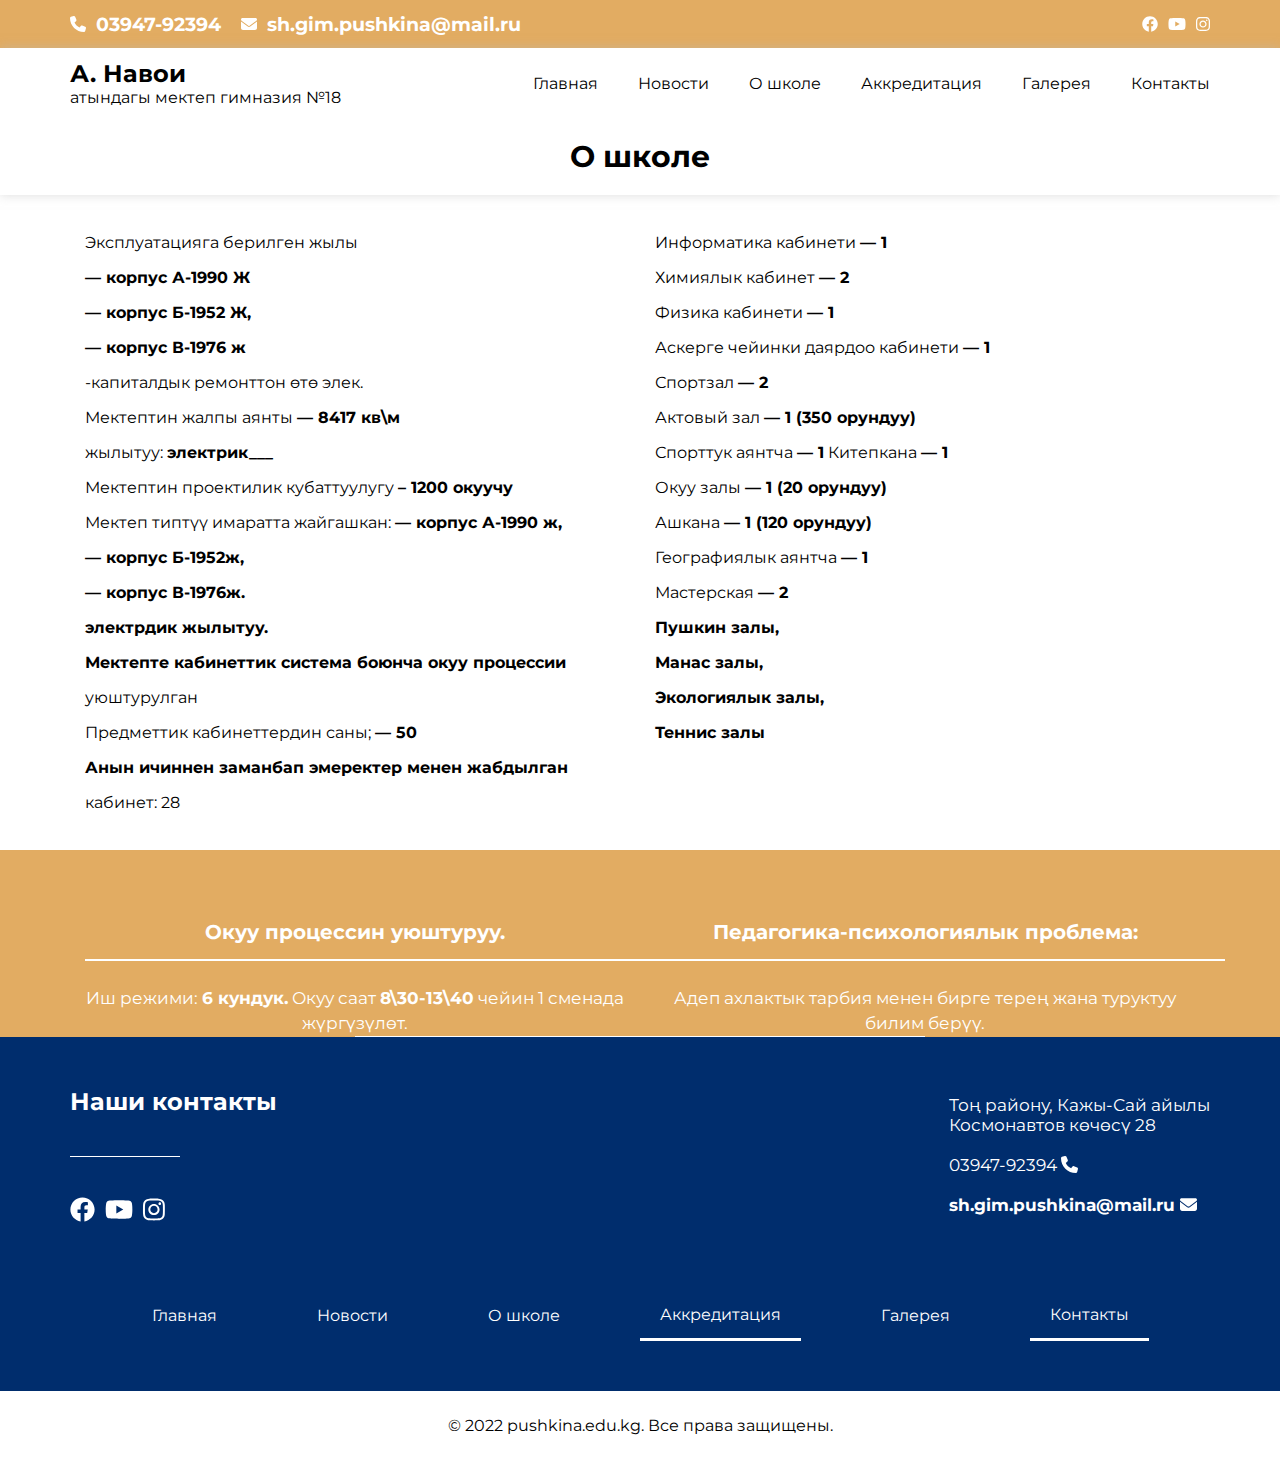
==== about.html @ 49199f62 "about" ====
<!DOCTYPE html>
<html lang="en">
  <head>
    <meta charset="UTF-8" />
    <meta http-equiv="X-UA-Compatible" content="IE=edge" />
    <meta name="viewport" content="width=device-width, initial-scale=1.0" />
    <title>Document</title>
    <link
      href="https://fonts.googleapis.com/css?family=Montserrat:100,200,300,regular,500,600,700,800,900,100italic,200italic,300italic,italic,500italic,600italic,700italic,800italic,900italic"
      rel="stylesheet"
    />
    <link
      href="https://fonts.googleapis.com/css?family=Lato:100,100italic,300,300italic,regular,italic,700,700italic,900,900italic"
      rel="stylesheet"
    />
    <link rel="stylesheet" href="./icons/all.min.css" />
    <link rel="stylesheet" href="./style/style.css" />
  </head>
  <body>
    <div class="page-container">
      <div class="content-wrap">
        <header class="header">
          <div class="header__top">
            <div class="header__content container">
              <div class="header__title">
                <div class="header__title-phone">
                  <i class="fa-solid fa-phone"></i>
                  <h3>03947-92394</h3>
                </div>
                <div class="header__title-email">
                  <i class="fa-solid fa-envelope"></i>
                  <h3>sh.gim.pushkina@mail.ru</h3>
                </div>
              </div>
              <div class="header__logo">
                <i class="fa-brands fa-facebook"></i>
                <i class="fa-brands fa-youtube"></i>
                <i class="fa-brands fa-instagram"></i>
              </div>
            </div>
          </div>
          <div class="header__bottom">
            <div class="header__container container">
              <div class="header__titles">
                <h2 class="header__titles-title">А. Навои</h2>
                <p class="header__titles-subtitle">
                  атындагы мектеп гимназия №18
                </p>
              </div>
              <nav class="header__nav">
                <ul class="header__menu">
                  <li class="header__menu-link">
                    <a href="./index.html">Главная</a>
                  </li>
                  <li class="header__menu-link"><a href="#news">Новости</a></li>
                  <li class="header__menu-link">
                    <a href="./about">О школе</a>
                  </li>
                  <li class="header__menu-link">
                    <a href="./acridit">Аккредитация</a>
                  </li>
                  <li class="header__menu-link">
                    <a href="#gallery">Галерея</a>
                  </li>
                  <li class="header__menu-link">
                    <a href="#footer">Контакты</a>
                  </li>
                </ul>
                <div class="burger-menu"><span></span></div>
              </nav>
            </div>
            <h2 class="header__text">О школе</h2>
          </div>
        </header>

        <main>
          <section class="about">
            <div class="container">
              <div class="row">
                <div class="col-6">
                  <p class="about__text">
                    Эксплуатацияга берилген жылы <br />
                    <strong>— корпус А-1990 Ж</strong> <br />
                    <strong> — корпус Б-1952 Ж,</strong> <br />
                    <strong> — корпус В-1976 ж</strong> <br />
                    -капиталдык ремонттон өтө элек. <br />
                    Мектептин жалпы аянты <strong>— 8417 кв\м</strong> <br />
                    жылытуу: <strong>электрик___</strong> <br />
                    Мектептин проектилик кубаттуулугу
                    <strong>– 1200 окуучу</strong> <br />
                    Мектеп типтүү имаратта жайгашкан:
                    <strong> — корпус А-1990 ж,</strong> <br />
                    <strong>— корпус Б-1952ж,</strong> <br />
                    <strong>— корпус В-1976ж.</strong> <br />
                    <strong>электрдик жылытуу.</strong> <br />
                    <strong
                      >Мектепте кабинеттик система боюнча окуу процессии</strong
                    >
                    <br />
                    уюштурулган <br />
                    Предметтик кабинеттердин саны; <strong>— 50</strong> <br />
                    <strong
                      >Анын ичиннен заманбап эмеректер менен жабдылган</strong
                    >
                    кабинет: 28
                  </p>
                </div>
                <div class="col-6">
                  <p class="about__text">
                    Информатика кабинети <strong>— 1</strong> <br />
                    Химиялык кабинет <strong> — 2</strong> <br />
                    Физика кабинети <strong>— 1</strong> <br />
                    Аскерге чейинки даярдоо кабинети <strong>— 1</strong> <br />
                    Спортзал <strong>— 2</strong> <br />
                    Актовый зал <strong>— 1 (350 орундуу)</strong> <br />
                    Спорттук аянтча <strong>— 1</strong> Китепкана
                    <strong>— 1</strong> <br />
                    Окуу залы <strong>— 1 (20 орундуу)</strong> <br />
                    Ашкана <strong>— 1 (120 орундуу)</strong> <br />
                    Географиялык аянтча <strong>— 1</strong> <br />
                    Мастерская <strong>— 2</strong> <br />
                    <strong>Пушкин залы,</strong> <br />
                    <strong>Манас залы,</strong> <br />
                    <strong>Экологиялык залы,</strong> <br />
                    <strong>Теннис залы</strong>
                  </p>
                </div>
              </div>
            </div>
          </section>
          <section class="studies">
            <div class="container">
              <div class="studies__container">
                <div class="row">
                  <div class="col-6">
                    <div class="studies__content">
                      <h3 class="studies__content-title">
                        Окуу процессин уюштуруу.
                      </h3>
                      <span></span>
                      <p class="studies__content-text">
                        Иш режими: <b>6 кундук.</b> Окуу саат
                        <b>8\30-13\40</b> чейин 1 сменада жүргүзүлөт.
                      </p>
                    </div>
                  </div>
                  <div class="col-6">
                    <div class="studies__content">
                      <h3 class="studies__content-title">
                        Педагогика-психологиялык проблема:
                      </h3>
                      <span></span>
                      <p class="studies__content-text">
                        Адеп ахлактык тарбия менен бирге терең жана туруктуу
                        <br />
                        билим берүү.
                      </p>
                    </div>
                  </div>
                </div>
                <span></span>
              </div>
            </div>
          </section>
        </main>
      </div>
      <footer class="footer">
        <div class="footer__top">
          <div class="container">
            <div class="footer__content">
              <div class="footer__contact">
                <h2 class="footer__contact-title">Наши контакты</h2>
                <span></span>
                <div class="footer__logo">
                  <i class="fa-brands fa-facebook"></i>
                  <i class="fa-brands fa-youtube"></i>
                  <i class="fa-brands fa-instagram"></i>
                </div>
              </div>
              <div class="footer__email">
                <h2 class="footer__email-text">
                  Тоң району, Кажы-Сай айылы <br />
                  Космонавтов көчөсү 28
                </h2>
                <p class="footer__email-link">
                  <a href="">03947-92394 <i class="fa-solid fa-phone"></i></a>
                </p>
                <h3 class="footer__email-email">
                  <a href=""
                    >sh.gim.pushkina@mail.ru <i class="fa-solid fa-envelope"></i
                  ></a>
                </h3>
              </div>
            </div>
            <div class="footer__nav">
              <ul class="footer__menu">
                <li class="footer__menu-links">
                  <a href="./index.html">Главная</a>
                </li>
                <li class="footer__menu-link"><a href="#news">Новости</a></li>
                <li class="footer__menu-link">
                  <a href="./about">О школе</a>
                </li>
                <li class="footer__menu-linka">
                  <a href="./acridit">Аккредитация</a>
                </li>
                <li class="footer__menu-link">
                  <a href="#gallery">Галерея</a>
                </li>
                <li class="footer__menu-link">
                  <a href="#footer">Контакты</a>
                </li>
              </ul>
            </div>
          </div>
        </div>
        <div class="footer__bottom">
          <p>© 2022 pushkina.edu.kg. Все права защищены.</p>
        </div>
      </footer>
    </div>

    <script src="./main.js"></script>
    <script src="./icons/all.min.js"></script>
  </body>
</html>
---- style/style.css ----
* {
  padding: 0;
  margin: 0;
  box-sizing: border-box;
  font-family: "Montserrat", Sans-serif;
}
*::selection {
  background-color: orange;
  color: #000;
}
.container {
  max-width: 1140px;
  width: 100%;
  margin: 0 auto;
}
.row {
  display: flex;
  flex-wrap: wrap;
}
.col-4 {
  width: 33.3%;
  padding: 0 15px;
}
.col-6 {
  width: 50%;
  padding: 0 15px;
}
.col-3 {
  width: 25%;
  padding: 0 15px;
}
.col-5 {
  width: 220px;
  padding: 0 5px;
}
.page-container {
  display: flex;
  flex-direction: column;
  min-height: 100vh;
}
.content-wrap {
  flex: 1;
}
ul,
li {
  list-style: none;
}
a {
  text-decoration: none;
  color: inherit;
}
.header__top {
  background-color: #e2ac62;
}
.header__top,
.footer__top * {
  color: #fff;
}
.header__content {
  height: 48px;
  display: flex;
  justify-content: space-between;
  align-items: center;
}
.header__title {
  display: flex;
  column-gap: 20px;
  align-items: center;
}
.header__title-email,
.header__title-phone {
  display: flex;
  align-items: center;
  column-gap: 10px;
}

.header__logo,
.footer__logo {
  display: flex;
  align-items: center;
  column-gap: 10px;
}
.burger-menu {
  display: none;
}
.header__bottom {
  box-shadow: 0px 0px 10px 0px rgba(185.25, 185.25, 185.25, 0.5);
}
.header__container {
  height: 70px;
  display: flex;
  justify-content: space-between;
  align-items: center;
  background-color: #fff;
}
.header__menu {
  display: flex;
  align-items: center;
  column-gap: 40px;
}
.header__menu-link {
  transition: all 0.3s;
}
.header__menu-link:hover {
  border-bottom: 3px solid #55595c;
}
.hero {
  background: no-repeat center url(../images/24066110541987156_0830.jpg);
  background-size: cover;
  background-position: 25% 35%;
  /* background-position: center; */
  height: 670px;
  display: flex;
  flex-direction: column;
  align-items: center;
  justify-content: center;
  row-gap: 20px;
}
.hero__title {
  color: #fff;
  font-size: 70px;
  font-weight: 800;
  line-height: 60px;
  letter-spacing: 0px;
}
.hero__text {
  color: #fff;
  font-size: 30px;
  font-weight: 500;
  letter-spacing: 0px;
}
.hero__btn {
  font-size: 14px;
  font-weight: normal;
  fill: #000000;
  color: #000000;
  background-color: #fff300;
  border-radius: 5px 5px 5px 5px;
  padding: 17px 40px 17px 40px;
  border: none;
}
.news__content {
  height: auto;
  width: 353px;
  box-shadow: 0 0 10px 0 rgba(0, 0, 0, 0.15);
  transition: all 0.3s;
}
.news__content:hover {
  box-shadow: 0 0 30px 0 rgba(0, 0, 0, 0.15);
}
.news__all {
  margin-top: 20px;
  padding: 20px 30px 0 30px;
  display: flex;
  flex-direction: column;
  row-gap: 25px;
}

.news__content-text {
  margin: 0;
  line-height: 1.5em;
  font-size: 14px;
  color: #777;
}
.news__content-link {
  margin-bottom: 25px;
  font-size: 12px;
  font-weight: 700;
}
.news__date {
  width: 100%;
  padding: 20px 30px 20px 30px;
  border-top: 1px solid #eaeaea;
}
.news__date p {
  line-height: 1.3em;
  font-size: 12px;
  /* margin-bottom: 13px; */
  color: #adadad;
}
.history {
  margin-top: 50px;
  background-color: #f3f3f3;
  padding: 50px;
}
.history__contents {
  display: flex;
}
.history__accreditation {
  height: 590px;
  padding: 30px;
  width: 40%;
  background-color: #d6eafd;
}
.history__content {
  height: 590px;
  padding: 30px;
  width: 60%;
  background-color: #bd239c;
}
.history__accreditation-head h3,
.history__content-head h3 {
  text-align: center;
  font-size: 20px;
  margin-bottom: 10px;
  font-weight: 700;
  font-family: "Montserrat", sans-serif;
}
.history__content-head h3 {
  color: #fff;
}
.history__accreditation-head span,
.history__content-head span {
  display: block;
  width: 40px;
  height: 2.4px;
  margin: 0 auto;
}
.history__accreditation-head span {
  background-color: #1e1d1d;
}
.history__content-head span {
  background-color: #fff;
  width: 55px;
}
.history__accreditation-body h3 {
  margin-top: 10px;
  font-family: "Exo 2", Sans-serif;
  font-size: 18px;
  display: flex;
  color: #000000;
  column-gap: 10px;
}
.history__accreditation-body h3 a:nth-child(2) {
  width: 100%;
  display: block;
}
.red {
  color: #ff0000;
}
.history__content-body p {
  color: #ffffff;
  font-family: "Exo 2", Sans-serif;
  font-size: 21px;
  margin-bottom: 10px;
}
.history__content-body a {
  font-family: "Exo 2", Sans-serif;
  font-size: 15px;
  font-weight: 600;
  text-transform: uppercase;
  background-color: #fff900;
  border-radius: 0px 0px 0px 0px;
  color: #536942;
  width: 220px;
  height: 55px;
  display: flex;
  align-items: center;
  justify-content: center;
}
.history__content-body a svg {
  margin-left: 10px;
}
.news {
  margin-top: 70px;
}
.news__title {
  padding: 0 15px;
}
.news__title-logo {
  color: #000000;
  font-size: 20px;
  margin-bottom: 15px;
}
.news__title span {
  display: block;
  height: 2.4px;
  width: 55px;
  background-color: #000000;
}
.gallery {
  margin-top: 70px;
  padding-bottom: 40px;
}
.gallery__title {
  margin-bottom: 20px;
}
.gallery__title-logo {
  color: #000000;
  font-size: 20px;
  text-align: center;
  margin-bottom: 25px;
}
.gallery__title span {
  height: 2.4px;
  width: 112px;
  margin: 0 auto;
  background-color: #000000;
  display: block;
}
.gallery .col-3 {
  padding: 0 5px;
}
.gallery__img {
  display: block;
  margin: 0 auto;
  width: 275px;
}
.mission {
  padding-top: 50px;
  background-color: #d9e1ec;
  padding-bottom: 70px;
}
.mission__title {
  text-align: center;
  margin-bottom: 30px;
}
.mission__title h3 {
  font-size: 25px;
  letter-spacing: -2px;
  color: #536942;
  margin-top: 20px;
  margin-bottom: 15px;
}
.mission__title span {
  height: 2.4px;
  display: block;
  margin: 0 auto;
  width: 90px;
  background-color: #2377bd;
}
.mission__content-number {
  color: #313030;
  font-size: 50px;
  font-weight: 900;
  margin-bottom: 25px;
  text-align: center;
}
.mission__content-text {
  text-align: center;
  line-height: 35px;
  color: #73866b;
  font-size: 17px;
  font-family: "Exo 2", Sans-serif;
}
.gallery__img-hover {
  transition: all 0.3s;
  outline: none;
}
.gallery__img-hover:hover {
  opacity: 0.4;
}
.footer {
  background-color: #002d6d;
}
.footer__content {
  display: flex;
  align-items: center;
  justify-content: space-between;
}
.footer__contact {
  display: flex;
  flex-direction: column;
  row-gap: 40px;
}
.footer__contact span {
  display: block;
  height: 0.8px;
  width: 110px;
  background-color: #fff;
}
.footer__logo svg {
  font-size: 25px;
  outline: none;
}
.footer {
  padding-top: 50px;
}
.footer *::selection {
  background-color: #ffd936;
}
.footer__email {
  display: flex;
  flex-direction: column;
  row-gap: 20px;
}
.footer__email-text {
  color: #ffffff;
  font-size: 17px;
  font-weight: 400;
}
.footer__email-link,
.footer__email-email {
  font-size: 17px;
}
.footer__menu {
  display: flex;
  align-items: center;
  justify-content: center;
  column-gap: 60px;
  margin-top: 70px;
  margin-bottom: 50px;
}
.footer__menu-link,
.footer__menu-links {
  line-height: 20px;
  padding: 13px 20px;
  transition: all 0.3s;
  font-family: "Montserrat", Sans-serif;
}
.footer__menu-link:nth-child(1) {
  border-bottom: 3px solid #ffffff;
}
.footer__menu-link:last-child {
  border-bottom: 3px solid #ffffff;
}
.footer__menu-link:hover,
.footer__menu-links:hover {
  border-bottom: 3px solid #55595c;
}
.footer__menu-link:nth-child(1):hover,
.footer__menu-link:last-child:hover {
  border-bottom: 3px solid #ffffff;
}
.footer__bottom {
  text-align: center;
  background-color: #fff;
  padding: 25px 0;
}
.footer__bottom p {
  color: #000;
}
.hello {
  margin-top: 100px;
  background-color: #f6f8f5;
  padding: 5.34em 6.67em;
  height: auto;
}
.hello__title {
  font-size: 30px;
  font-weight: 400;
  color: #536942;
  font-size: 1.7647058823529rem;
  margin-bottom: 10px;
}
.hello__links-text,
.hello__links {
  color: #ffd936;
  line-height: 1.45;
}
.hello__text {
  margin-top: 30px;
  font-size: 15px;
  color: #5d7b76;
}
.comments {
  background-color: #f6f8f5;
  margin-top: 30px;
  margin-bottom: 30px;
  padding-bottom: 4em;
}
.comments__title {
  padding: 1.2em 3.99em 0;
  color: #536942;
  line-height: 1.4;
  font-size: 20px;
  font-size: 1.1764705882353rem;
  font-weight: normal;
  word-wrap: break-word;
  font-family: "Montserrat", sans-serif;
  text-transform: none;
}
.comments__content {
  padding-top: 4em;
  padding-left: 6.67em;
  padding-right: 6.67em;
  /* padding: 4em 6.67em 0 6.67em; */
}
.comments__logo {
  display: flex;
  align-items: center;
  column-gap: 20px;
  margin-bottom: 20px;
}
.comments__content-text {
  display: flex;
  flex-direction: column;
}
.comments__content-text b {
  text-decoration: underline;
  color: #ffd936;
  transition: all 0.2s;
}
.comments__content-text a {
  text-decoration: underline;
  color: #ffd936;
  transition: all 0.2s;
}
.comments__content-text a:hover {
  text-decoration: none;
  color: #dab200;
  outline: none;
}
.comments__content-text b:hover {
  text-decoration: none;
  color: #dab200;
  outline: none;
}
.comments__text {
  color: #808285;
  font-size: 17px;
  font-family: "Lato", sans-serif;
  line-height: 27px;
}
.comments__wrap {
  display: flex;
  justify-content: end;
}
.comments__wrap-text {
  text-decoration: underline;
  color: #ffd936;
  transition: all 0.2s;
}
.comments__wrap-text:hover {
  text-decoration: none;
  color: #dab200;
  outline: none;
}
.comments__answer-title {
  font-weight: normal;
  line-height: 1.65;
  display: flex;
  align-items: center;
  font-size: 1.6470588235294rem;
  color: #536942;
}
.comments__answer {
  margin-top: 20px;
  padding: 0 155px 0 155px;
}
.comment__ansver-logo p {
  font-weight: normal;
  line-height: 1.65;
  white-space: nowrap;
  font-size: 17px;
  color: #ffd936;
  transition: all 0.2s;
  text-decoration: underline;
  font-size: 1rem;
  margin-left: 1em;
}
.comments__form-text {
  font-size: 17px;
  font-family: "Lato", sans-serif;
  color: #808285;
  margin-top: 10px;
}
.textarea {
  display: block;
  width: 100%;
  /* height: 300px; */
  position: relative;
}
.textarea textarea {
  margin-top: 1.7em;
  margin-bottom: 20px;
  outline: none;
  height: 100%;
  font-family: "Lato", sans-serif;
  font-weight: 400;
  font-size: 17px;
  font-size: 1rem;
  line-height: 1.7;
  padding: 0.75em;
  color: #666;
  transition: all 0.2s linear;
  border-color: #dddddd;
  border-style: solid;
  width: 100%;
}
.comments__label {
  margin-bottom: 20px;
}
.comments__label input {
  height: 56px;
  /* display: block; */
  width: 273px;
  outline: none;
  margin-bottom: 20px;
  padding: 0.75em;
  font-family: "Lato", sans-serif;
  font-weight: 400;
  color: #666;
  font-size: 17px;
  font-size: 1rem;
  /* border-color: #dddddd;
  border-style: solid; */
  border: 1px solid #dddddd;
  line-height: 1.7;
}
.comments__form-confirm {
  display: flex;
  align-items: center;
  column-gap: 10px;
}
.comments__form-confirm p {
  font-size: 17px;
  font-family: "Lato", sans-serif;
  color: #526840bf;
  line-height: 1.7;
  font-weight: inherit;
}
.comments__btn {
  display: block;
  padding: 10px 15px;
  border-radius: 2px;
  line-height: 1.85714285714286;
  border: 0;
  background-color: #ffd936;
}
.leave {
  padding: 4em 6.67em;
  background-color: #f6f8f5;
  margin-bottom: 50px;
}
.leave__flex {
  display: flex;
  column-gap: 55px;
}
.comments__answer {
  display: none;
}
.footer__menu-linka {
  line-height: 20px;
  padding: 13px 20px;
  transition: all 0.3s;
  font-family: "Montserrat", Sans-serif;
  border-bottom: 3px solid #ffffff;
}
.header__text {
  color: #000000;
  font-size: 30px;
  letter-spacing: 0px;
  padding: 20px 0px 20px 0px;
  text-align: center;
}
.about {
  margin-top: 30px;
  margin-bottom: 30px;
}
.about__text {
  color: #000000;
  font-family: "Montserrat", Sans-serif;
  line-height: 35px;
}
.studies {
  background-color: #e2ac62;
  padding-top: 70px;
}
.studies__content span {
  display: block;
  width: 55px;
  height: 1.6px;
  background-color: #fff;
  margin: 0 auto;
}
.studies__content-title {
  color: #ffffff;
  font-size: 20px;
  letter-spacing: 0px;
  font-weight: 700;
  font-family: "Montserrat", sans-serif;
  text-transform: none;
  text-align: center;
  margin-bottom: 15px;
}
.studies__content-text {
  margin-top: 25px;
  line-height: 25px;
  font-size: 17px;
  text-align: center;
  color: #ffffff;
  font-family: "Montserrat", Sans-serif;
}
.studies__container span {
  display: block;
  margin: 0 auto;
  background-color: #fff;
  height: 1.6px;
  width: 570px;
}
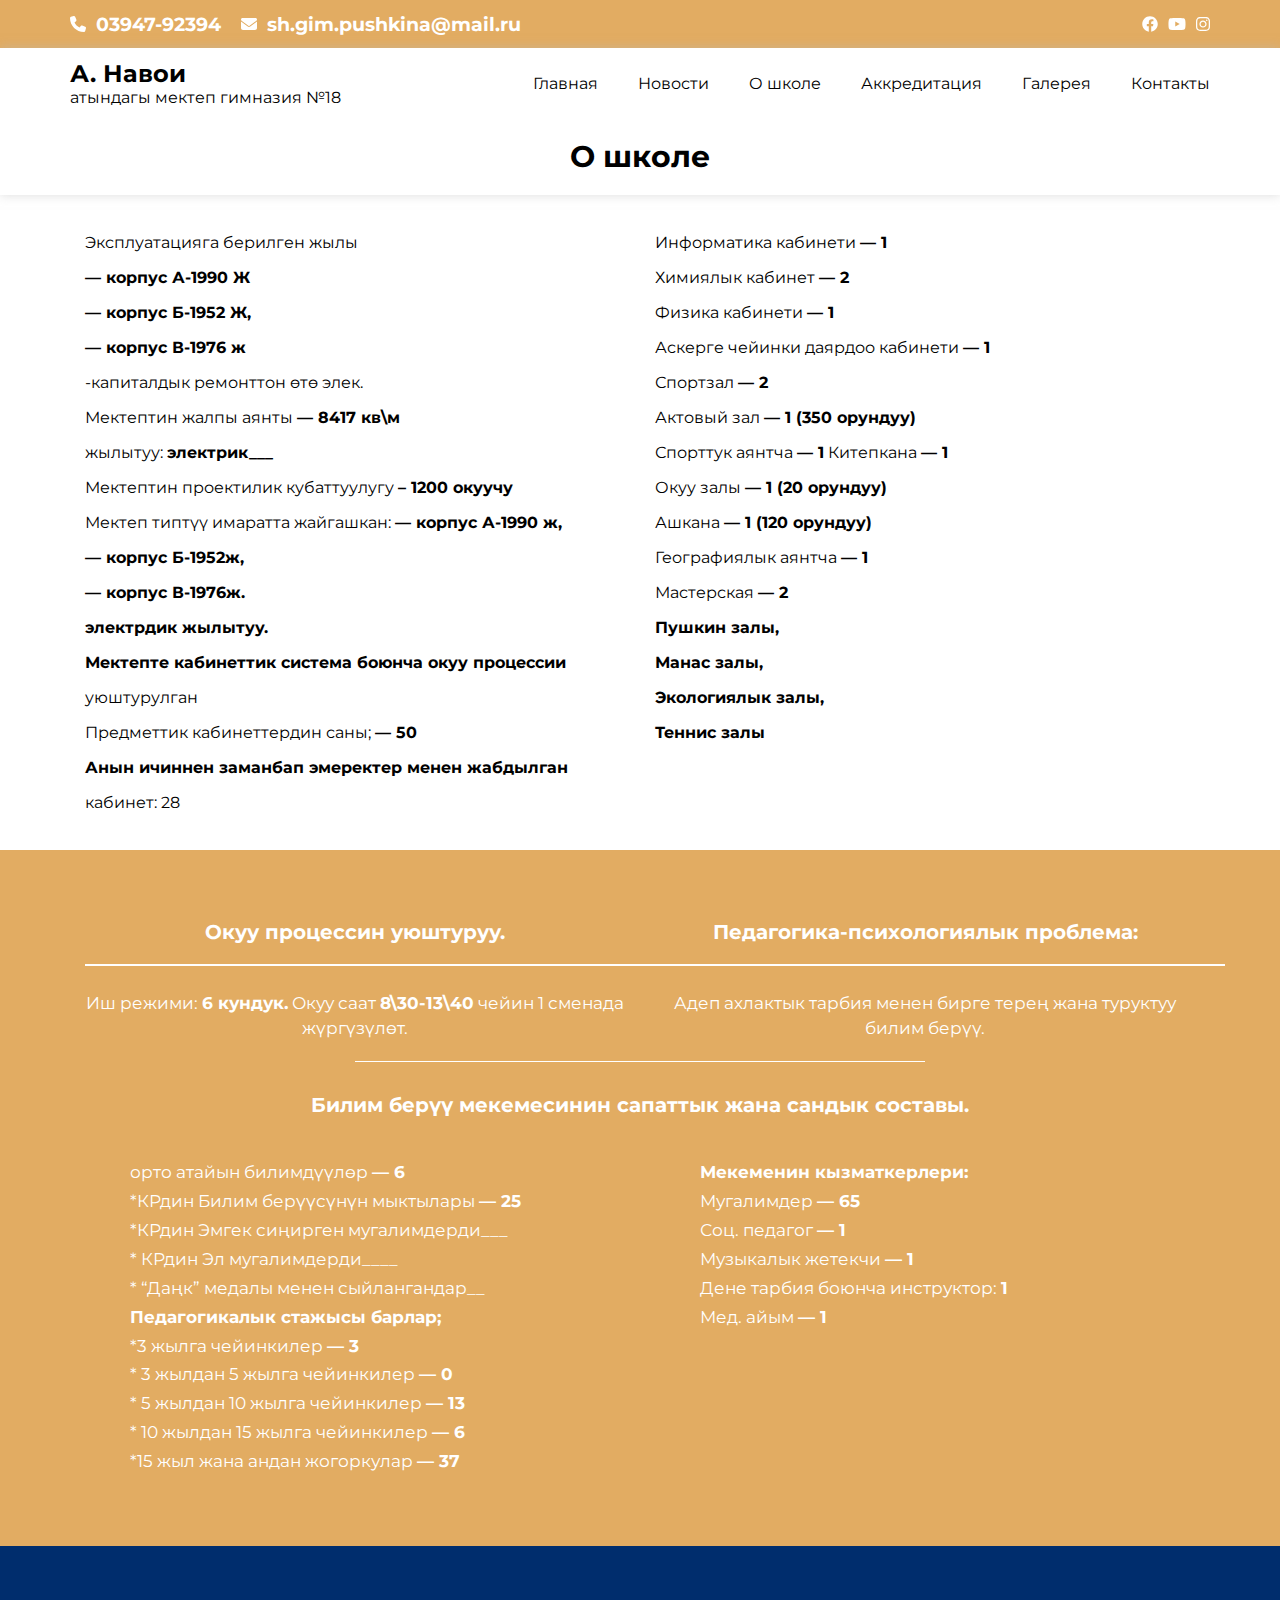
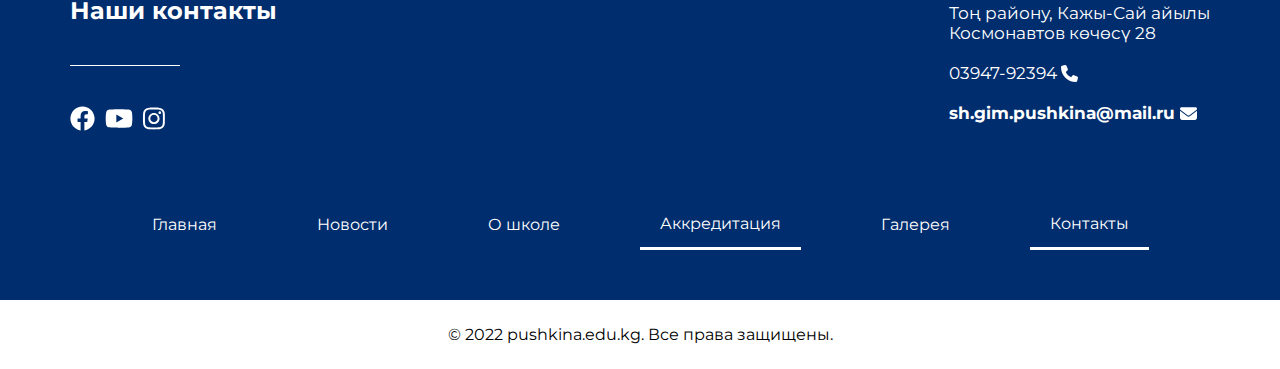
==== commit 4b652c9f: "about2" ====
--- a/about.html
+++ b/about.html
@@ -160,6 +160,40 @@
                 </div>
                 <span></span>
               </div>
+              <div class="studies__wrap">
+                <h3>Билим берүү мекемесинин сапаттык жана сандык составы.</h3>
+                <div class="row">
+                  <div class="col-6">
+                    <p class="studies__wrap-text">
+                      орто атайын билимдүүлөр <strong>— 6</strong> <br />
+                      *КРдин Билим берүүсүнүн мыктылары <strong>— 25</strong>
+                      <br />
+                      *КРдин Эмгек сиңирген мугалимдерди___ <br />
+                      * КРдин Эл мугалимдерди____ <br />
+                      * “Даңк” медалы менен сыйлангандар__ <br />
+                      <strong>Педагогикалык стажысы барлар;</strong> <br />
+                      *3 жылга чейинкилер <strong>— 3</strong> <br />
+                      * 3 жылдан 5 жылга чейинкилер <strong>— 0</strong> <br />
+                      * 5 жылдан 10 жылга чейинкилер <strong>— 13</strong>
+                      <br />
+                      * 10 жылдан 15 жылга чейинкилер <strong>— 6</strong>
+                      <br />
+                      *15 жыл жана андан жогоркулар <strong>— 37</strong>
+                    </p>
+                  </div>
+                  <div class="col-6">
+                    <p class="studies__wrap-text">
+                      <strong>Мекеменин кызматкерлери:</strong> <br />
+                      Мугалимдер <strong>— 65</strong> <br />
+                      Соц. педагог <strong>— 1</strong> <br />
+                      Музыкалык жетекчи <strong>— 1</strong> <br />
+                      Дене тарбия боюнча инструктор: <strong>1</strong> <br />
+                      Мед. айым
+                      <strong>— 1</strong>
+                    </p>
+                  </div>
+                </div>
+              </div>
             </div>
           </section>
         </main>
--- a/style/style.css
+++ b/style/style.css
@@ -656,6 +656,7 @@
 .studies {
   background-color: #e2ac62;
   padding-top: 70px;
+  padding-bottom: 70px;
 }
 .studies__content span {
   display: block;
@@ -688,4 +689,31 @@
   background-color: #fff;
   height: 1.6px;
   width: 570px;
-}
+  margin-top: 20px;
+}
+/* .studies__wrap {
+  padding-left: 20px;
+  padding-right: 20px;
+} */
+.studies__wrap h3 {
+  margin-top: 30px;
+  color: #ffffff;
+  font-size: 20px;
+  letter-spacing: 0px;
+  font-weight: 700;
+  font-family: "Montserrat", sans-serif;
+  text-transform: none;
+  line-height: 1.3;
+  text-align: center;
+  margin-bottom: 40px;
+}
+.studies__wrap-text {
+  text-align: left;
+  color: #ffffff;
+  font-family: "Montserrat", Sans-serif;
+  font-size: 17px;
+  line-height: 1.7;
+}
+.studies__wrap .col-6 {
+  padding: 0 60px;
+}
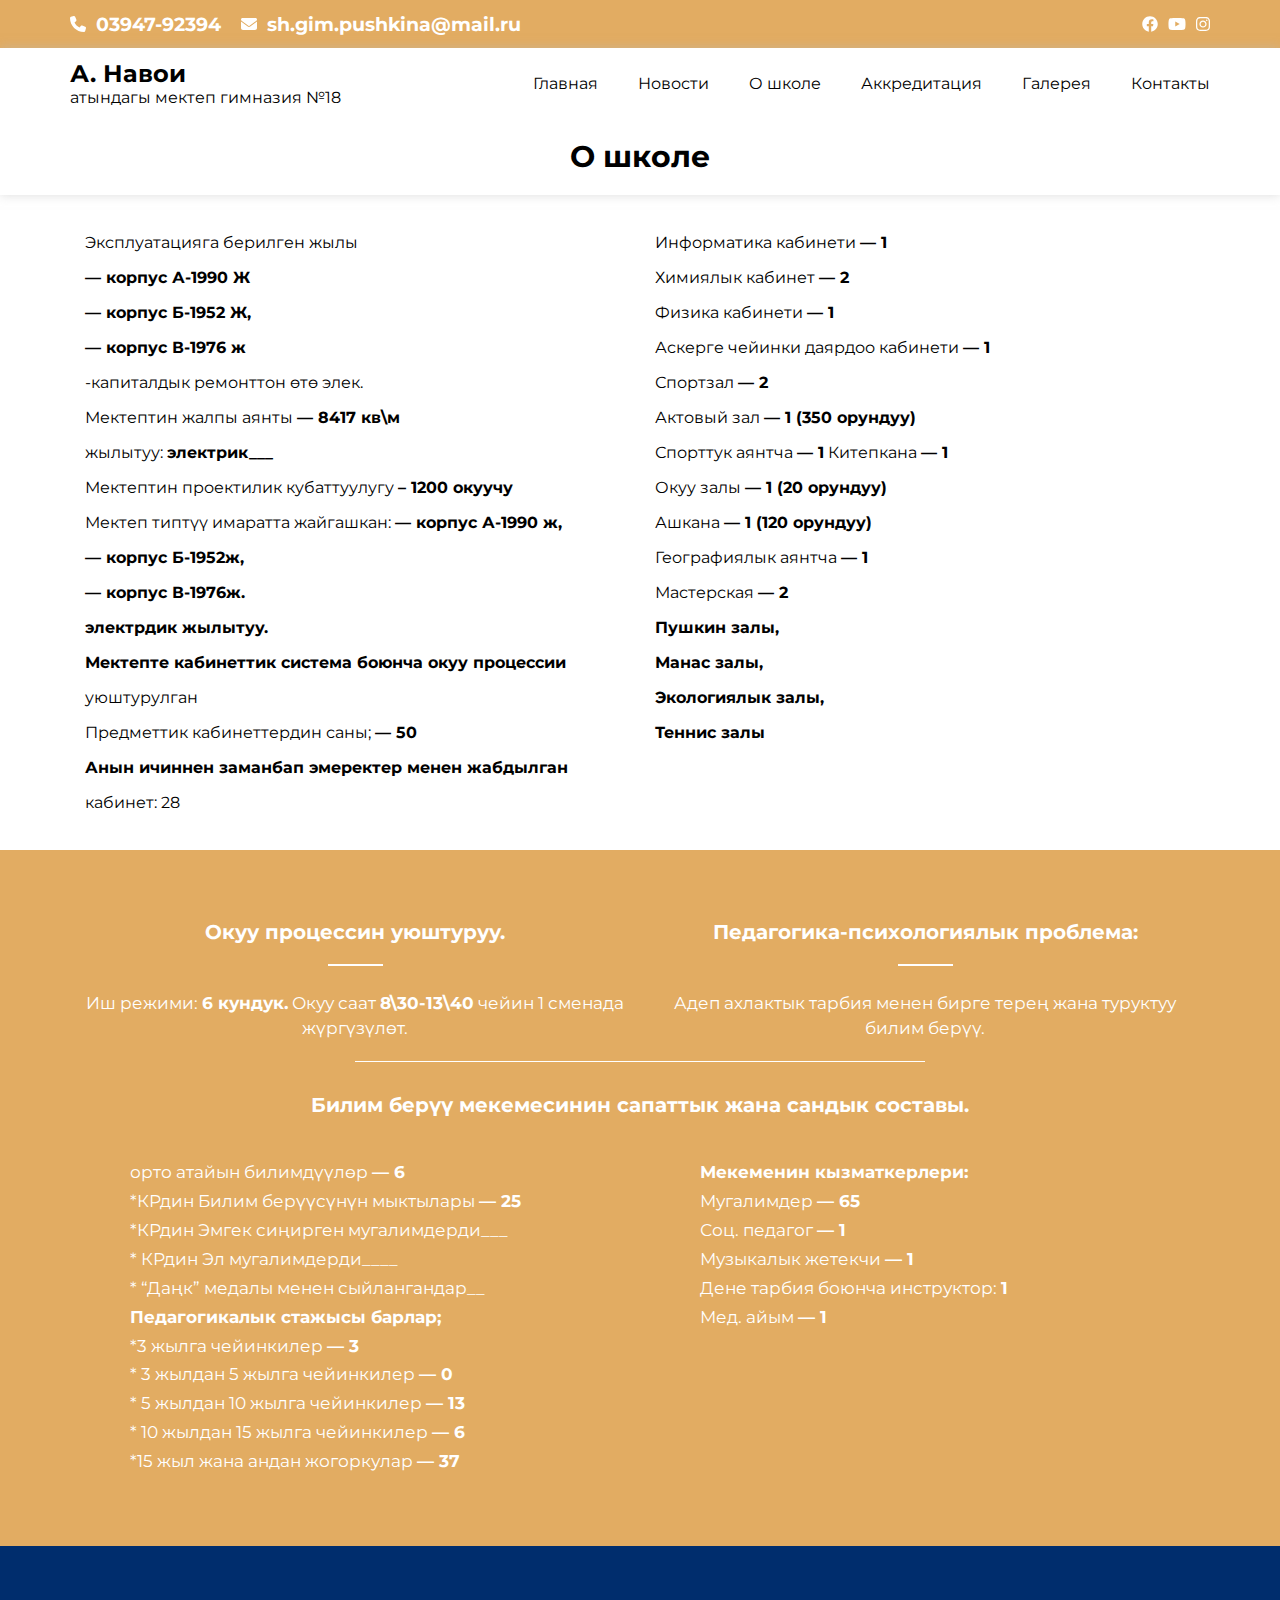
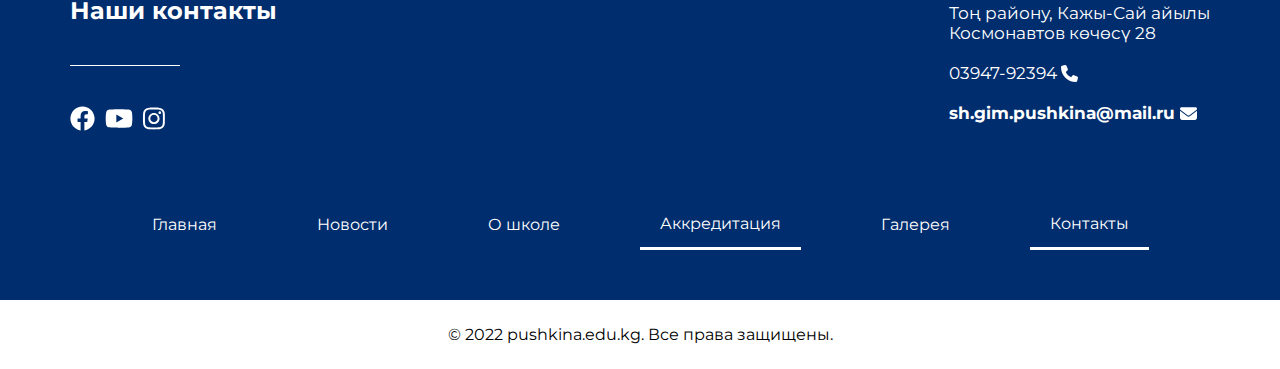
==== commit 65f15ebe: "adaptive" ====
--- a/about.html
+++ b/about.html
@@ -66,7 +66,7 @@
                     <a href="#footer">Контакты</a>
                   </li>
                 </ul>
-                <div class="burger-menu"><span></span></div>
+                <div class="mobile-btn"><span></span></div>
               </nav>
             </div>
             <h2 class="header__text">О школе</h2>
@@ -253,7 +253,7 @@
         </div>
       </footer>
     </div>
-
+    <script src="./burgerMenu.js"></script>
     <script src="./main.js"></script>
     <script src="./icons/all.min.js"></script>
   </body>
--- a/style/style.css
+++ b/style/style.css
@@ -196,7 +196,7 @@
   height: 590px;
   padding: 30px;
   width: 60%;
-  background-color: #bd239c;
+  background-color: #e2ac62;
 }
 .history__accreditation-head h3,
 .history__content-head h3 {
@@ -660,7 +660,7 @@
 }
 .studies__content span {
   display: block;
-  width: 55px;
+  width: 55px !important;
   height: 1.6px;
   background-color: #fff;
   margin: 0 auto;
@@ -717,3 +717,208 @@
 .studies__wrap .col-6 {
   padding: 0 60px;
 }
+
+@media screen and (max-width: 1200px) {
+  .container {
+    max-width: 960px;
+  }
+  .header__menu {
+    column-gap: 25px;
+  }
+  .news__content {
+    width: 300px;
+  }
+  .news__date {
+    padding: 15px 20px;
+  }
+  .news__all {
+    padding: 15px 20px 0 20px;
+  }
+  .history__content,
+  .history__accreditation {
+    height: 638px;
+    padding: 20px;
+  }
+  .mission__content-text {
+    font-size: 16px;
+  }
+  .footer__menu-link,
+  .footer__menu-links {
+    padding: 13px 15px;
+  }
+  .gallery__img {
+    width: 220px;
+  }
+  .comments__answer-title {
+    font-size: 20px;
+  }
+  .leave__flex {
+    flex-wrap: wrap;
+  }
+}
+@media screen and (max-width: 992px) {
+  .container {
+    max-width: 720px;
+  }
+  .mission__content-text {
+    font-size: 12px;
+    line-height: 25px;
+  }
+  .mission__content-number {
+    font-size: 40px;
+    margin-bottom: 10px;
+  }
+  .col-4 {
+    width: 50%;
+  }
+  /* .history__content,
+  .history__accreditation {
+    width: 400px;
+  } */
+  .history__content-body p {
+    font-size: 18px;
+  }
+  .col-3 {
+    width: 33.3%;
+    margin-top: 10px;
+  }
+  .footer__menu {
+    column-gap: 35px;
+  }
+  .footer__menu-link,
+  .footer__menu-links {
+    padding: 13px 5px;
+  }
+  .mobile-btn {
+    display: flex;
+    align-items: center;
+    position: relative;
+    z-index: 5;
+    width: 70px;
+    height: 50px;
+    cursor: pointer;
+  }
+  .header__titles {
+    z-index: 5;
+  }
+  .header__bottom {
+    position: relative;
+  }
+  .mobile-btn span,
+  .mobile-btn span::before,
+  .mobile-btn span::after {
+    content: "";
+    display: block;
+    background-color: #e2ac62;
+    height: 5px;
+    position: absolute;
+    width: 100%;
+  }
+  .mobile-btn span::after {
+    bottom: -15px;
+  }
+  .mobile-btn span::before {
+    top: -15px;
+  }
+  .header__bottom::before {
+    content: "";
+    background-color: #fff;
+    width: 100%;
+    height: 100%;
+    z-index: 4;
+    position: absolute;
+    top: 0;
+    left: 0;
+  }
+  .header__top {
+    display: none;
+  }
+  .header__menu {
+    position: absolute;
+    left: 0;
+    background-color: #fff;
+    top: 0px;
+    width: 100%;
+    padding: 15px 0;
+    justify-content: center;
+    z-index: 1;
+    transition: 0.7s;
+  }
+  .header__menu-show {
+    z-index: 11;
+    top: 70px;
+    border-top: 1px solid #e2ac62;
+    box-shadow: 0px 0px 10px 0px rgba(185.25, 185.25, 185.25, 0.5);
+  }
+  .header__text {
+    z-index: 10;
+    position: relative;
+    padding: 10px 0;
+    display: none;
+  }
+  /* .top {
+    top: 125px;
+  } */
+  .studies__container span {
+    width: 465px;
+  }
+}
+@media screen and (max-width: 768px) {
+  .container {
+    max-width: 540px;
+  }
+  .hero {
+    height: 450px;
+  }
+  .hero__title {
+    font-size: 60px;
+    line-height: 40px;
+  }
+  .news__content {
+    width: 250px;
+  }
+  .news__all {
+    padding: 15px 15px 0 15px;
+  }
+  .history__content,
+  .history__accreditation {
+    width: 435px;
+    margin: 0 auto;
+  }
+  .history__contents {
+    flex-wrap: wrap;
+  }
+  .col-3 {
+    width: 50%;
+  }
+  .mission__content-text {
+    font-size: 15px;
+    line-height: 23px;
+  }
+  .footer__menu {
+    flex-direction: column;
+    justify-content: flex-start;
+  }
+  .comments__answer {
+    padding: 0 65px;
+  }
+  .comments__label input {
+    width: 100%;
+  }
+  .leave {
+    padding: 4em 3.67em;
+  }
+  .hello {
+    padding: 4em 3.67em;
+  }
+  .about .col-6,
+  .studies .col-6 {
+    width: 100%;
+  }
+}
+@media screen and (max-width: 576px) {
+  .container {
+    max-width: 100%;
+    padding: 0 5px;
+  }
+}
